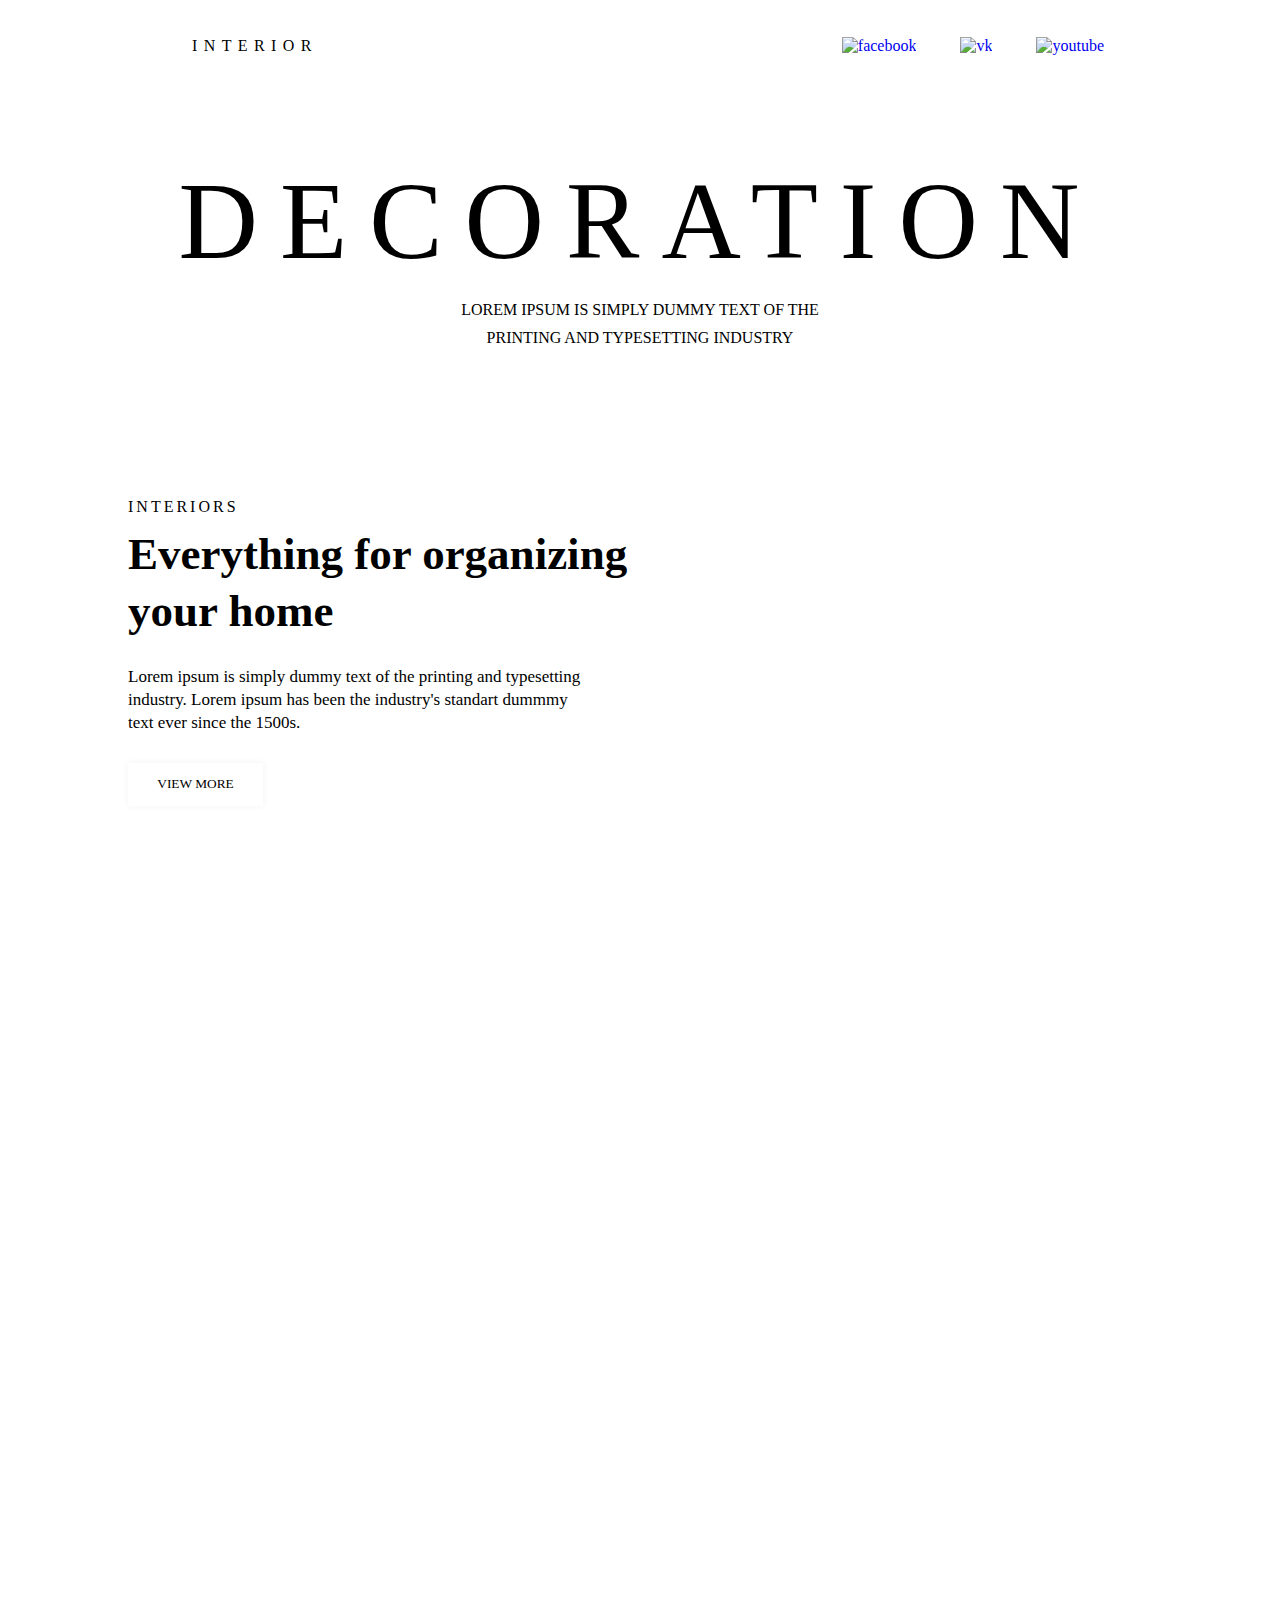
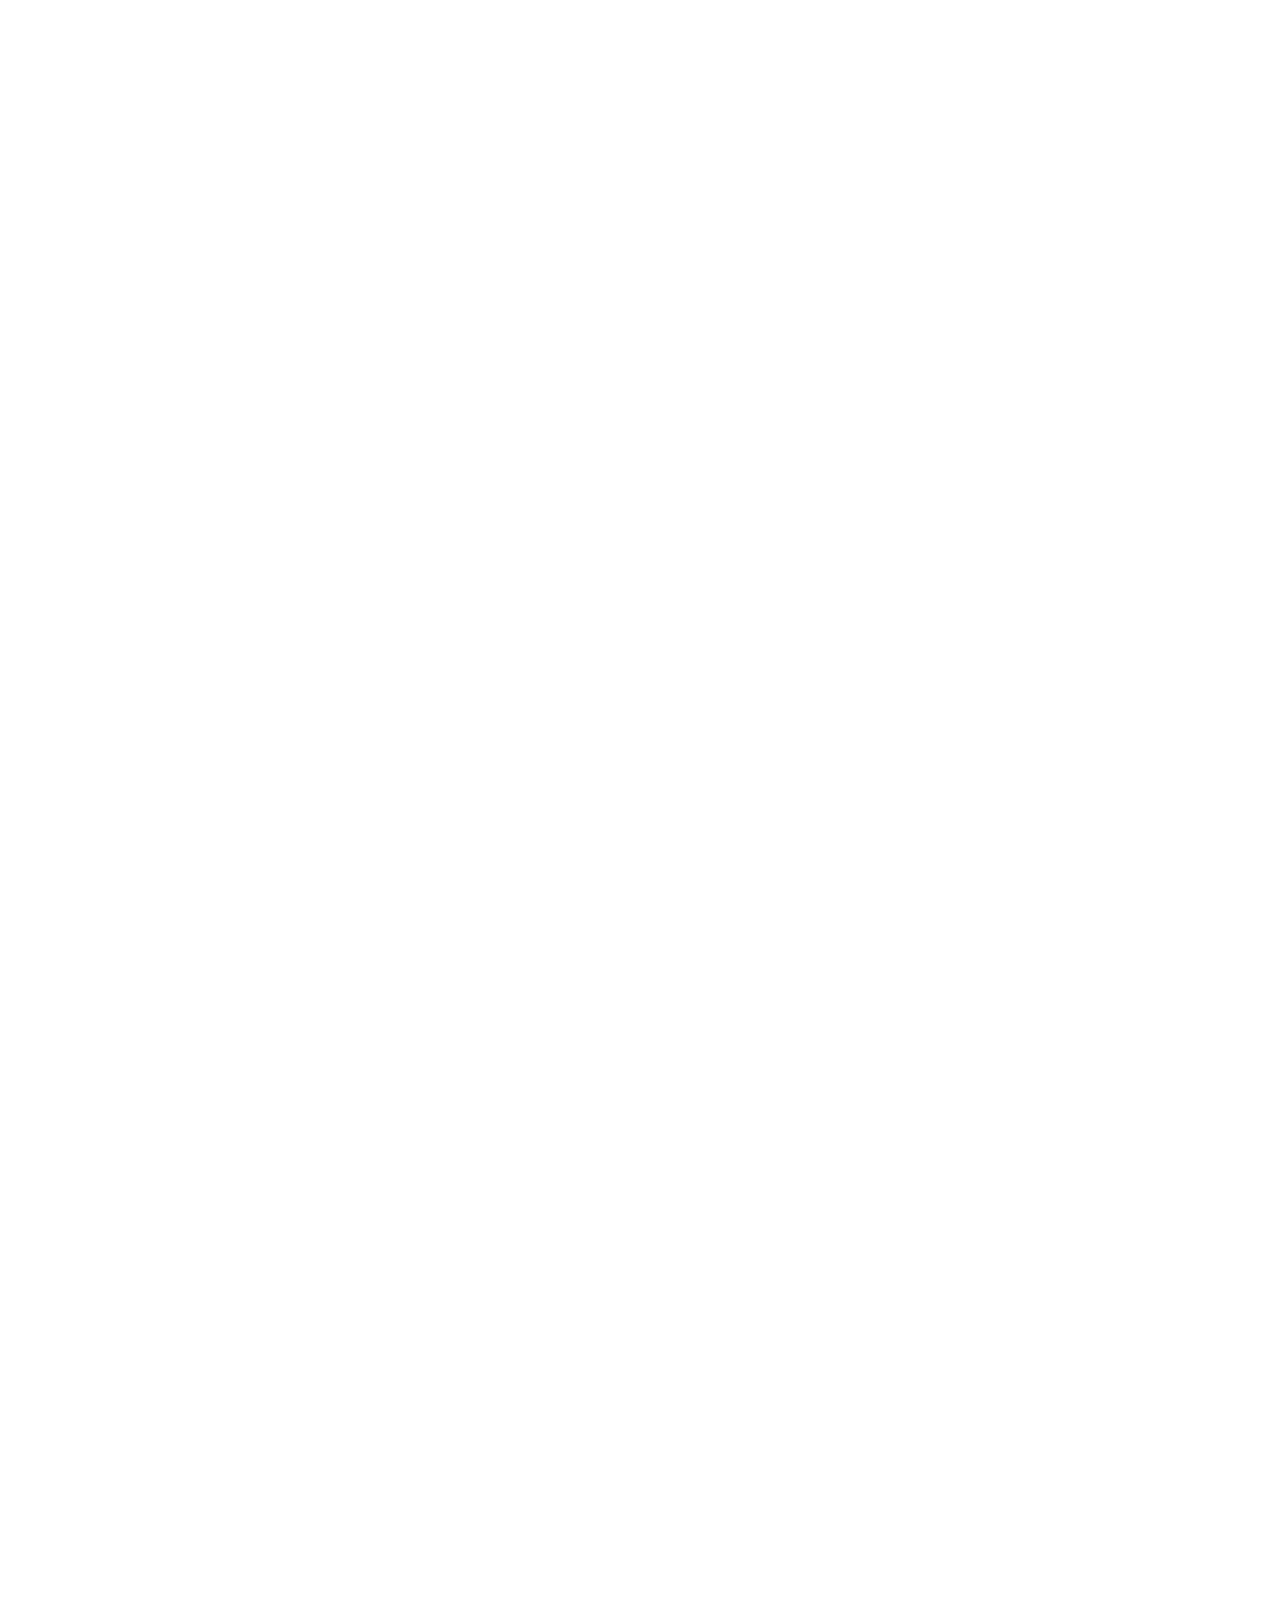
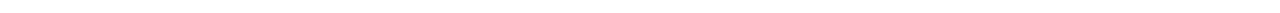
==== index.html @ 83de3dc3 "Add files via upload" ====
<!DOCTYPE html>
<html lang="en">

<head>
    <meta charset="UTF-8">
    <meta name="viewport" content="width=device-width, initial-scale=1.0">
    <link rel="stylesheet" type="text/css" href="style/header.css" />
    <link rel="stylesheet" type="text/css" href="style/fonts.css" />
    <link rel="stylesheet" type="text/css" href="style/index.css" /> 
    <link rel="stylesheet" type="text/css" href="style/logos.css" />
    <link rel="stylesheet" type="text/css" href="style/main.css" />
    <link rel="stylesheet" type="text/css" href="style/undermain.css" />
    <link rel="stylesheet" type="text/css" href="style/end.css" />


    <link rel="website icon" type="png" 
    href="icons/unnamed.png">    
    
    <title> INTERIOR </title>
</head>

<body>



<header>
    <div class="container-header">
        <div class="logo">
            <a class="logo"> INTERIOR </a>
        </div>
        

        <div class="social-media">
            <a class="link" href="https://facebook.com/"> <img src="icons/social-facebook-svgrepo-com.svg" href="#" alt="facebook"> </a>
            <a class="link" href="https://vk.com/"> <img src="icons/social-vkontakte-svgrepo-com.svg" href="#" alt="vk"> </a>
            <a class="link" href='https://www.youtube.com/'> <img src="icons/social-youtube-svgrepo-com.svg" alt="youtube"> </a>
        </div>
    
        
    
    </div>
</header>



<nav>
    <div class="nav-container">
        <div class="nav-title">
            <a> DECORATION </a>
        </div>
        <div class="nav-subtitle">
            <p class="t1"> LOREM IPSUM IS SIMPLY DUMMY TEXT OF THE</p>
            <p class="t2"> PRINTING AND TYPESETTING INDUSTRY </p>
        </div>
    </div>
</nav>



<main class="mainr">
    <div class="container-main">
        <div class="title">
            <a class="title-w">INTERIORS</a>
        </div>
        <div class="subtitle">
            <p class="subw1">Everything for organizing</p> 
            <p class="subw2"> your home </p>
        </div>
        <div class="subtext">
            <p>Lorem ipsum is simply dummy text of the printing and typesetting </p>
            <p>industry. Lorem ipsum has been the industry's standart dummmy</p>
            <p>text ever since the 1500s.</p>
        </div>
        <button class="button-view">VIEW MORE</button>
    </div>
</main>

<undermain>
    <div class="container-undermain">
        <div class="undermain1">
            <div class="undermain-title">
                <p class="subund"> DECORATION </p>
                <p class="subund1">Everything for organizing</p> 
                <p class="subund2"> your home </p>
                <p class="subund3">Lorem ipsum is simply dummy text of the printing and typesetting </p>
                <p class="subund4">industry. Lorem ipsum has been the industry's standart dummmy</p>
                <p class="subund5">text ever since the 1500s.</p>
                <button class="button-view2">VIEW MORE</button>
            </div>
            <div class="image-undermain">
                <img src="icons/rererere.png" alt="lamps" width="444px" height="600px">
            </div>
        </div>
        <div class="undermain2">
            <div class="image-undermain2">
                <img src="icons/482729_e75e6dbfe03d40ad80379be31936d4c8~mv2.png" alt="lamps" width="433px" height="500px">
            </div>
            <div class="undermain-title2">
                <p class="titleunder"> GIFTS </p>
                <p class="subtitleunder">Gift with style</p>
                <p class="sub1">Lorem ipsum is simply dummy text of the printing and typesetting </p>
                <p class="sub2">industry. Lorem ipsum has been the industry's standart dummmy</p>
                <p class="sub3">text ever since the 1500s.</p>
                <button class="button-view2">VIEW MORE</button>
            </div>
        </div>
    </div>
    <div class="container-final-cont">
        
    </div>
</undermain>

<end>
    <div class="end-container" id="test">
        <p class="INTERIOR">INTERIOR</p>
        <div class="inimg">
        <img class="inter-img" src="icons/end webp.webp" alt="">
        </div>
        <div class="end-btn">
        <a href="file:///C:/Users/user/Desktop/interier/contact.html"><button class="contact-btn">CONTACT</button></a>
        </div>
        <hr class="hr-line" align="center" width="1200" size="1" color="#fff" />
        <div class="end-info">
            <div class="Copyright">
            <p>© Copyright 2024 </p>
            </div>
            <div class="social-media2">
                <a class="link1" href="https://facebook.com/"> <img src="icons/social-facebook-svgrepo-com.svg" width="25px" height="25px" href="#" alt="facebook"> </a>
                <a class="link2" href="https://vk.com/"> <img src="icons/social-vkontakte-svgrepo-com.svg" width="25px" height="25px" href="#" alt="vk"> </a>
                <a class="link3" href='https://www.youtube.com/'> <img src="icons/social-youtube-svgrepo-com.svg" width="25px" height="25px" href="#"  alt="youtube"> </a>
            </div>
        </div>
    </div>

</end>

<script></script>
</body>

</html>
---- style/header.css ----
.social-media img{
    width: 1.5em;
    height: 1.5em;
    margin-left: 2.5em;
}
.link{
    text-decoration: none;
}
.logo{
    font-family: var(--font-family-m);
    margin-left: 6em;
    letter-spacing: 0.4em;
}
/*--------------------------------*/

/*---------------------------------*/
.container-header{
    margin-bottom: 3em;
    margin-right:11em;
    margin-top: 2.3em;
    display: flex;
    justify-content: space-between;
}


@media (max-width: 800px){
    .logo{ 
        display: flex;
        text-align: left;
        font-size: 15px;
        margin-left: 2em;
    }
    .container-header{
        display: flex;
        align-items: center;
        justify-content: space-between;
    }
    .social-media{
        display: flex;
        margin-left: 1em;
    }
    .social-media img{
        width: 1em;
        height: 1em;
        margin-left: 2em;
    }
    .container-header{
        margin-right: 5em;
    }
}
---- style/fonts.css ----
@font-face {
    font-family: DMB;
    src: url('../fonts/DMSans_18pt-Bold.ttf');
}

@font-face {
    font-family: DMM;
    src: url('../fonts/DMSans_18pt-Medium.ttf');
}

@font-face {
    font-family: QR;
    src: url('../fonts/Questrial-Regular.ttf');
}
---- style/index.css ----
:root{ 
    --color-black: #263238; 
    --color-primary: #28cb8b;
    --color-D_Grey: #4d4d4d;
    --color-Grey: #717171;
    --color-L_Grey: #89939e;
    --color-Grey-blue: #abbed1;
    --color-silver: #f5f7fa;
    --color-white: #FFFFFF;
    --color-Bprimary: #4caf4f;
    

    --font-family-b: DMB;
	--font-family-m: DMM; 
	--font-family-gl: QR; 
    --font-family-Treb: 'Trebuchet MS';
    --font-family-Geor: 'Georgia';

    --animation-speed: .6s;
	--animation-func: ease;
	--animation: var(--animation-speed) var(--animation-func);
}

body{
    margin: 0;
}
html,body {
    width: 100%;
    height: 100%;
    margin: 0px;
    padding: 0px;
    overflow-x: hidden;
}
---- style/logos.css ----
.nav-title{
    font-family: var(--font-family-m);
    font-size: 110px;
    letter-spacing: 0.2em;
    display: flex;
    justify-content: center;
    margin-top: 0.5em;
}
.nav-container{
    display: flex;
    flex-direction: column;
    margin-bottom: 5em;
}
.nav-subtitle{
    display: flex;
    flex-direction: column;
    align-items: center;
    font-size: 16px;
    font-family: var(--font-family-m);
}
.t1{
    margin-bottom: 0px;
}
.t2{
    margin-top: 10px;
}
@media (max-width: 800px){
    .nav-title{
        font-size: 25px;
        margin-top: 0.6em;
    }
    .nav-subtitle{
        font-size: 8px;
    }
    .nav-container{
        margin-bottom: 3em;
    }
    .t1{
        margin-bottom: 0px;
    }
    .t2{
        margin-top: 2px;
    }
}
---- style/main.css ----
.title-w{
    font-family: var(--font-family-b);
    letter-spacing: 3px;
    margin-bottom: 12px;
    display: flex;
    padding-top: 55px;
}
.subtitle{
    display: flex;
    flex-direction: column;
    font-family: var(--font-family-ql);
    font-weight: bold;
    font-size:45px;
}
.subw1{
    margin-top: 0px;
    margin-bottom: 3px;
}
.subw2{
    margin-top: 2px;
    margin-bottom: 0px;
}
.container-main{
    margin: 0px 8em;
    padding-bottom: 55px;
}
.mainr{
    background-image: url(../icons/8-1.jpg);
    background-repeat: no-repeat;
    background-size: cover;
}
.button-view{
    font-family: var(--font-family-b);
    background: none;
    border-color: black;
    width: 135px;
    height: 43px;
    /**/
    cursor: pointer;
    box-shadow: rgb(0 0 0 / 5%) 0 0 8px;
    transition: all 0.3s ease;  
    border: 0;
    /*--------------------------ДОБАВЛЕНО--------------------------*/
    /*border: unset;
    color: #212121;
    z-index: 1;
    -webkit-box-shadow: 4px 8px 19px -3px rgba(0,0,0,0.27);
    box-shadow: 4px 8px 19px -3px rgba(0,0,0,0.27);
    transition: all 250ms;
    overflow: hidden;
    /*---------------------------------------------------------------*/
}

.button-view:hover {

    background-color: hsl(262, 12%, 70%);
    color: hsl(0, 0%, 100%);
    box-shadow: rgb(185, 181, 195) 0px 7px 29px 0px;
  }
  
.button-view:active{
    background-color: hsl(260, 14%, 70%);
    color: hsl(0, 0%, 100%);
    box-shadow: rgb(176, 170, 186) 0px 0px 0px 0px;
    transform: translateY(10px);
    transition: 100ms;
  }


/* УБРАТЬ ИЗ КОМЕНТИРОВАНИЯ. Т.К. ЭТО ОСНОВНОЙ КОД.button-view:focus,
.button-view:hover{
    background: white;
    transition: .3s ease;
}*/
.subtext p{
    margin: 3px 0px;
}
.subtext{
    margin: 30px 0px;
    font-size: 17px;
}
/*------------------------------------------------------------*/

@media (max-width: 800px){
    .title-w{
        font-size: 10px;
        padding-top: 20px;
        font-family: var(--font-family-b);
    }
    .container-main{
        margin: 0px 2em;
        padding-bottom: 19px;
    }
    .subtitle{
        font-size: 16px;
        font-family: var(--font-family-b);
    }
    .subtext{
        margin: 15px 0px;
        font-size: 12px;
    }
    .button-view{
        width: 144px;
        height: 44px;
        box-shadow: rgb(0 0 0 / 15%) 0 0 8px;
    }
    
    .subtext p{
        font-family: var(--font-family-m);
        margin: 0px;
    }
}
---- style/undermain.css ----
.undermain1{
    margin-left: 11em;
    display: flex;
    justify-content: space-between;
}
.subund,
.titleunder{
    padding-top: 7em;
    font-family: var(--font-family-b);
    letter-spacing: 4px;
}
.undermain-title{
    margin-top: 6em;
}
.image-undermain{
    padding-top: 5em;
    margin-right: 12em;
}
.subund1,
.subund2,
.subtitleunder{
    display: flex;
    flex-direction: column;
    font-family: var(--font-family-ql);
    font-weight: bold;
    font-size:45px;
    margin: 10px 0px;
}
.subund3,
.subund4,
.sub1,
.sub2{
    margin: 5px 0px;
    font-size: 17px;
}
.subund5,
.sub3{
    margin-bottom: 20px;
    margin-top: 5px;
}
.subund3,
.sub1{
    padding-top: 10px;
}
/*-------------------------------*/
.image-undermain2{
    margin-left: 8em;

}
.undermain2{
    margin-top: 5em;
    display: flex;
    justify-content: space-between;
    margin-bottom: 8em;
}
.undermain-title2{
    margin-left: 60px;
    margin-right: 20em;
}

.button-view2{
    font-family: var(--font-family-b);
    background: none;
    border-color: black;
    width: 135px;
    height: 43px;
    background-color: rgb(250, 250, 250);
    /*background-color: rgb(247, 247, 247);*/
    cursor: pointer;
    box-shadow: rgb(0 0 0 / 12%) 0 0 8px;
    transition: all 0.3s ease;  
    border: 0;

}

.button-view2:hover {
    background-color: hsl(256, 15%, 80%);
    color: hsl(0, 0%, 100%);
    box-shadow: rgb(185, 181, 195) 0px 7px 29px 0px;
  }
  
.button-view2:active{
    background-color: hsl(260, 14%, 70%);
    color: hsl(0, 0%, 100%);
    box-shadow: rgb(176, 170, 186) 0px 0px 0px 0px;
    transform: translateY(10px);
    transition: 100ms;
  }

@media (max-width: 800px){
.subund{
    font-size: 10px;
    padding: 0;
}
.subund1,
.subund2{
    font-size: 16px;
    font-family: var(--font-family-b);
}
.subund3,.subund4,.subund5{
    font-size: 12px;
    font-family: var(--font-family-m);
}
.undermain1{
    margin-left: 14px;
}
.undermain1 img{
    display: flex;
   /* width: 180px;
    height: 287px;*/
    width: 167px;
    height: 239px;
}
.image-undermain{
    margin-right: 0.8em;
    padding-top: 3em;
}
.undermain-title{
    margin-top: 2.5em;
}
.button-view2{
    width: 144px;
    height: 44px;
}

.undermain2{
    margin-top: 2em;
    margin-bottom: 3em;
}
.undermain2 img{
    width: 173px;
    height: 240px;
}
.image-undermain2{
    margin-left: 0.8em;
    margin-top: 0.4em;
}
.undermain-title2{
    margin-left: 10px;
}
.titleunder{
    padding-top: 0;
    font-size: 10px;
}
.subtitleunder{
    font-size: 16px;
    font-family: var(--font-family-b);
}
.sub1,.sub2,.sub3{
    font-size: 12px;
    font-family: var(--font-family-m);
}


}
---- style/end.css ----
.contact-btn{
    font-family: var(--font-family-b);
    background: none;
    border-color: white;
    width: 135px;
    height: 43px;
    color: white;
}
.contact-btn:focus,
.contact-btn:hover{
    background: rgb(158, 144, 144);
    opacity: .45;
    transition: .4s ease;
}
.end-container{
    display: flex;
    flex-direction: column;
    background-color: black;
}
.copyright{
    color: white;
}
.INTERIOR{
    font-family: var(--font-family-m);
    font-size: 68px;
    color: white;
    letter-spacing: 18px;
    display: flex;
    justify-content: center;
    z-index: 1;
    margin-top: 1.35em;
}
.inter-img{
   /* width: 1000px;
    height: 700px;*/
    width: 1200px;
    height: 800px;
}
.inimg{
    display: flex;
    justify-content: center;
    align-items: center;
    transform: translateY(-105px);    
    z-index: 0;
}
.end-btn{
    display: flex;
    justify-content: center;
    position: relative;
    top: -8em;
    align-items: center;
    height: 150px;
    background: black;
    
}
.Copyright{
    display: inline-flex;
    color: white;
    font-family: var(--font-family-m);
    margin-left: 10em;
}
.social-media2{
    display: inline-flex;
    margin-right: 11em;
    filter: brightness(0) saturate(100%) invert(100%) sepia(0%) saturate(7459%) hue-rotate(200deg) brightness(111%) contrast(109%);
}
.end-info{
    display: flex;
    justify-content: space-between;
    position: relative;
    top: -5em;
}
.link1,
.link2,
.link3{
    text-decoration: none;
}
.link1{
    margin-right: 40px;
}
.link2{
    margin-right: 40px;
}
.ht-line{
    box-shadow: white 0px 0px 1px;
}
.hr-line{
    position: relative;
    top: -7em;
}
@media (max-width: 800px){
    .inter-img{
        display: flex;
        width: 550px;
        height: 392px;
        padding-top: 15px;
    }
    .hr-line{
        top: -14em;
    }
    .INTERIOR{
        font-size: 25px;
        margin-top: 36px;
    }   
    .end-container {
        width: 100%;
        height: 100vh;
    }
    .end-btn{
        top: -9%;
    }
    .end-info{
        top: -13%;
        display: flex;
        justify-content: space-between;
    }
    .Copyright{
        margin-left: 3em;
        font-size: 14px;
    }
    .social-media2{
        margin-right: 3em;
    }
    .social-media2 img{
        width: 16px;
        height: 16px;
        margin-top: 1em;
    }
    .inimg{
        margin-top: 50px;
    }
}
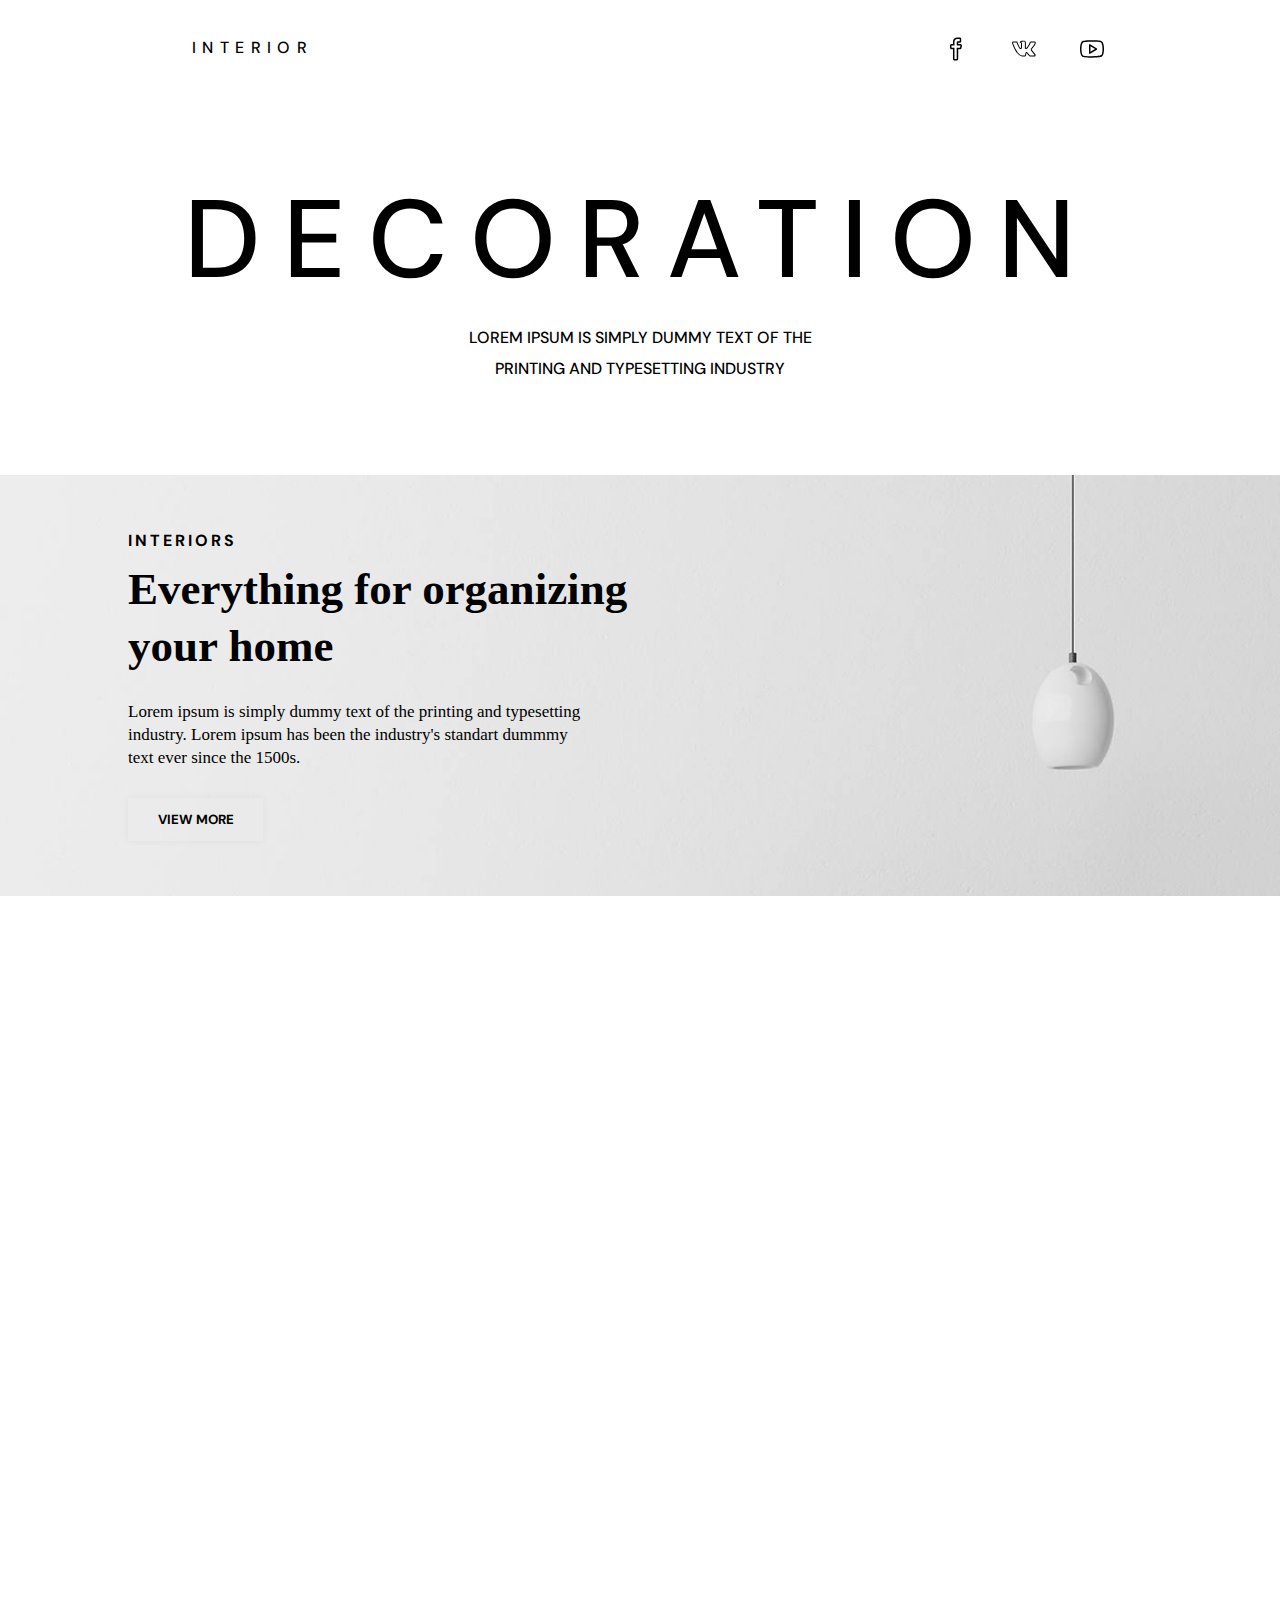
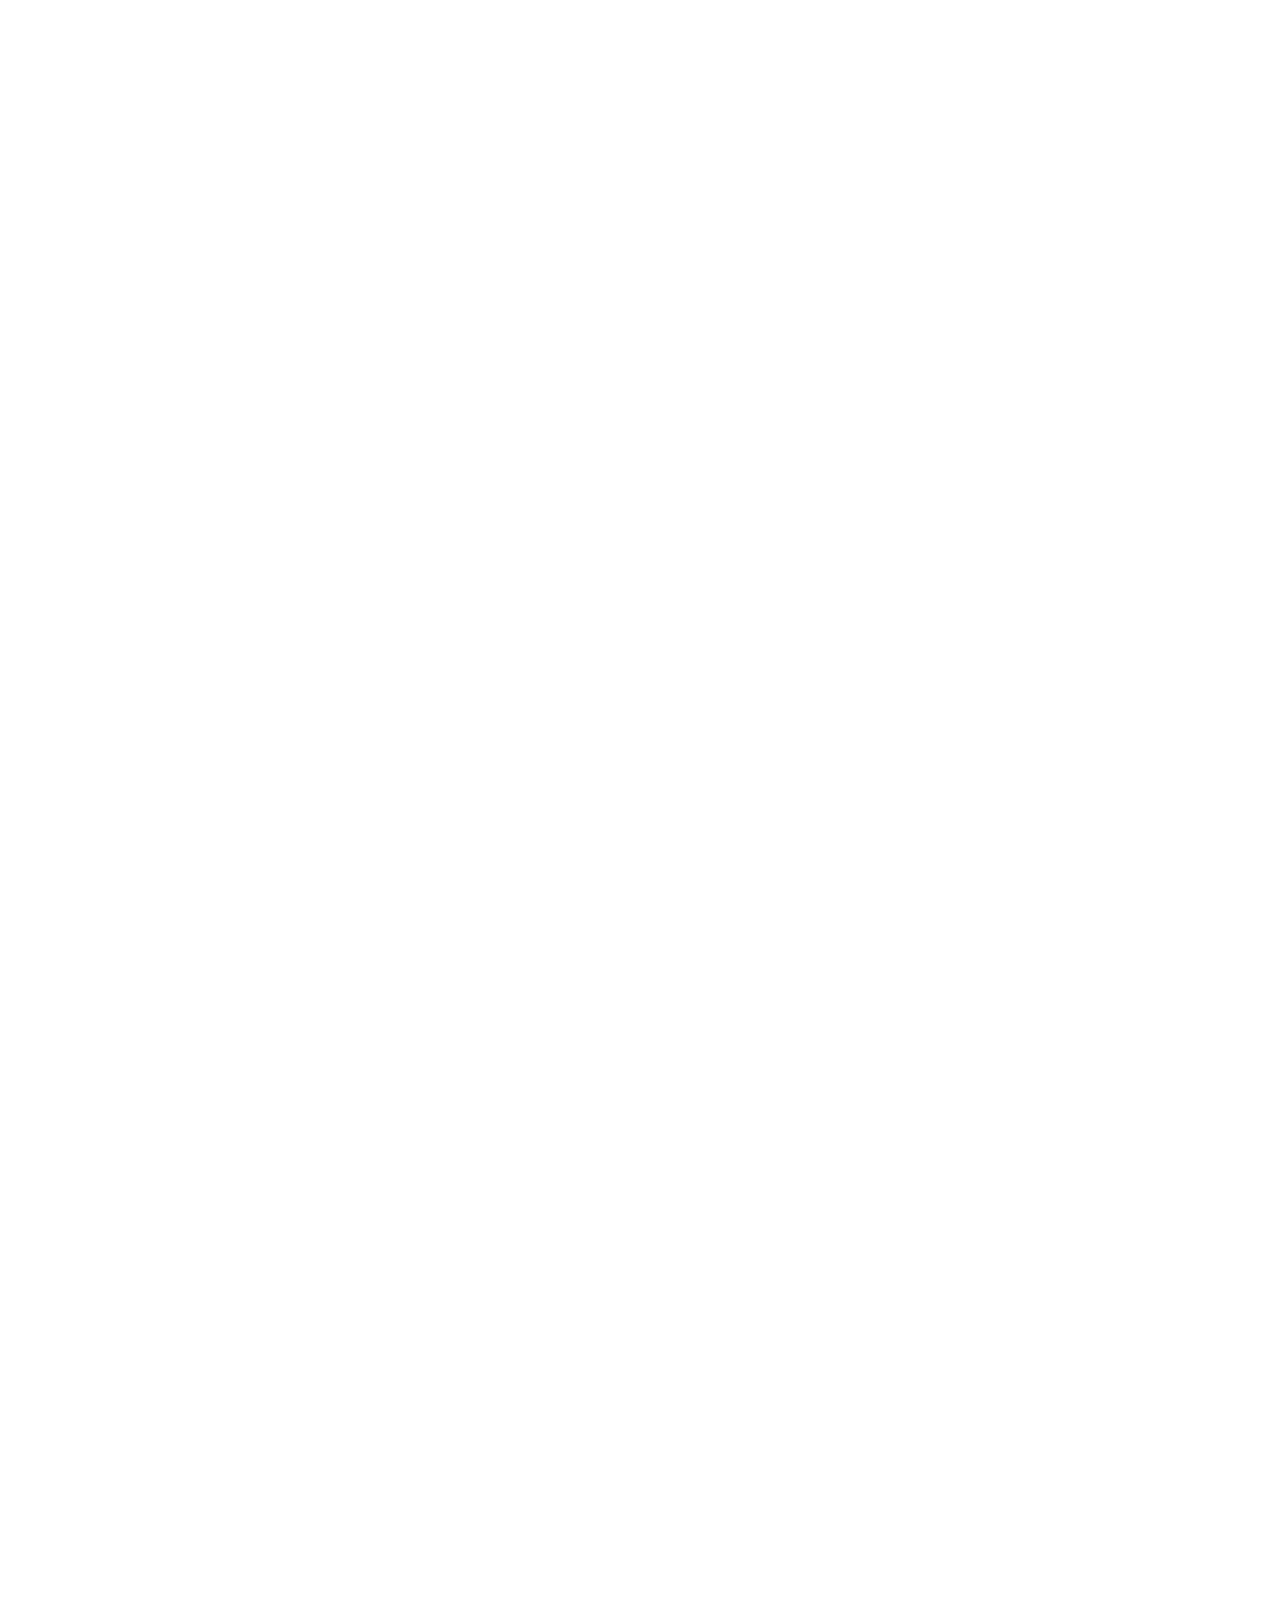
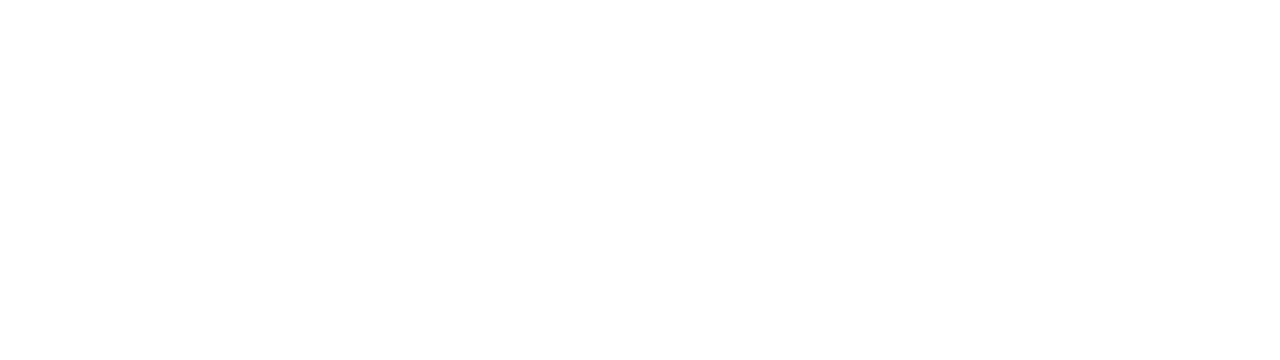
==== commit 8ce1adee: "Update index.html" ====
--- a/index.html
+++ b/index.html
@@ -117,7 +117,7 @@
         <img class="inter-img" src="icons/end webp.webp" alt="">
         </div>
         <div class="end-btn">
-        <a href="file:///C:/Users/user/Desktop/interier/contact.html"><button class="contact-btn">CONTACT</button></a>
+        <a href="contact.html"><button class="contact-btn">CONTACT</button></a>
         </div>
         <hr class="hr-line" align="center" width="1200" size="1" color="#fff" />
         <div class="end-info">
@@ -137,4 +137,4 @@
 <script></script>
 </body>
 
-</html>+</html>
